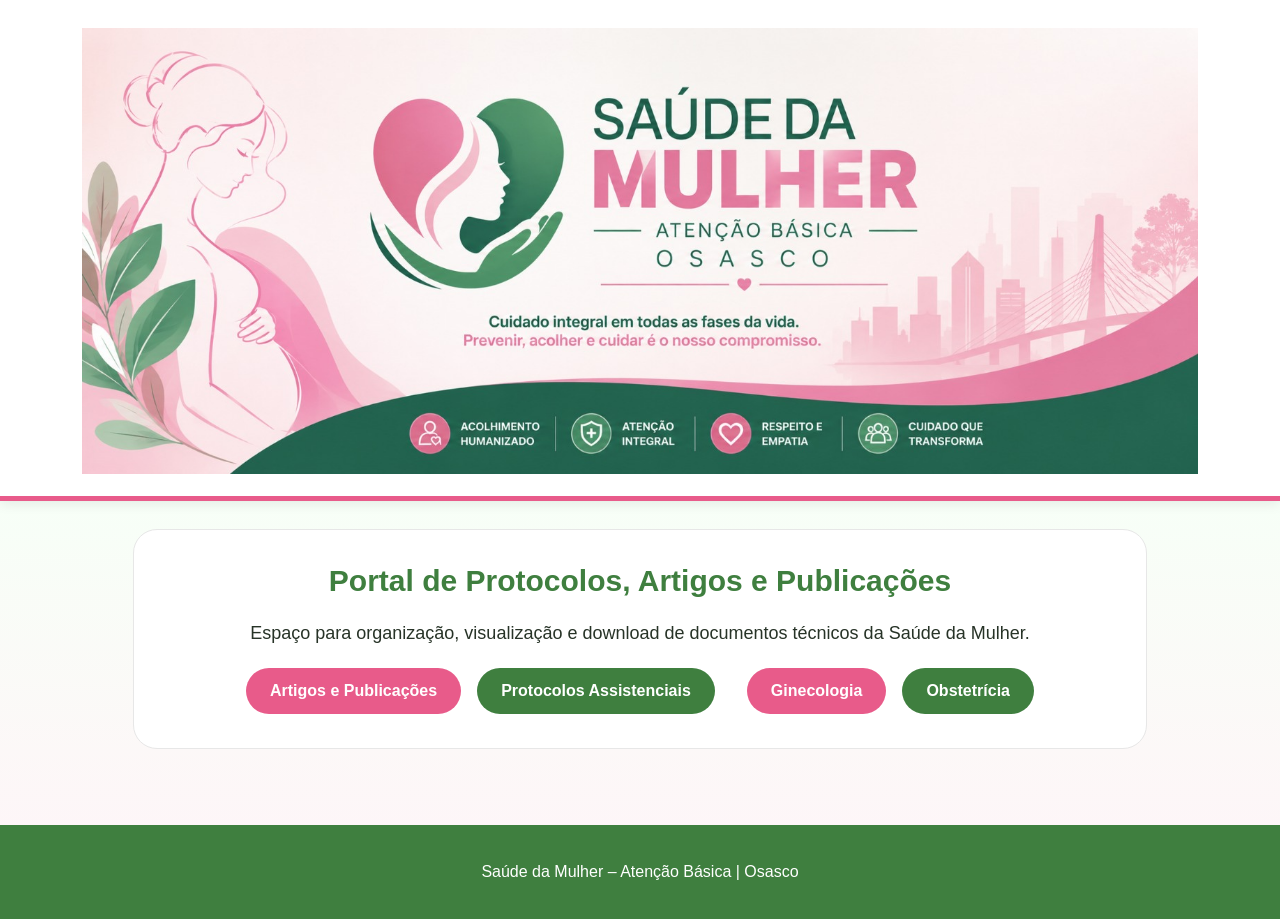
==== saude_da_mulher/index.html @ 72a32a81 "Update index.html" ====
<!DOCTYPE html>
<html lang="pt-BR">
<head>
  <meta charset="UTF-8" />
  <meta name="viewport" content="width=device-width, initial-scale=1.0"/>
  <title>Saúde da Mulher | Atenção Básica Osasco</title>
  <link rel="stylesheet" href="style.css"/>
</head>
<body>
  <header class="topo">

 <img src="logo-saude-mulher-osasco1.jpeg" alt="Logo Saúde da Mulher Atenção Básica Osasco" class="logo1">
 
  </header>

  <main class="container">
    <section class="hero">
      <h2>Portal de Protocolos, Artigos e Publicações</h2>
      <p>Espaço para organização, visualização e download de documentos técnicos da Saúde da Mulher.</p>
      <div class="botoes">
   <a href="https://docs.google.com/spreadsheets/d/19-u2bPFhMKvtmEM6_tHIfZRtIR2HSVrBMoZPZGa_E6I/edit?usp=sharing" target="_smnew" class="botao rosa">Artigos e Publicações</a>
   
	 <a href="https://drive.google.com/drive/folders/1n_FermFcOGhvbZ7TXBC-G_wdrTo5xdJph-MJrsGVz33c_ylwRK8Edl2YwzcXuCIzsrs5pf0w?usp=sharing" target="_smnew" class="botao verde">Protocolos Assistenciais</a>
     
        <br>

		<a href="https://drive.google.com/drive/folders/1jchS19xGboaeKtGPAuAMJUIathdK7BYUEPnJGtewIcTIzZve0Artjiuk8sQVMsIwgZ-JJy0i?usp=sharing" target="_smnew" class="botao rosa">Ginecologia</a>
		<a href="https://drive.google.com/drive/folders/1B0FgYwBD2Z9coHKp0larFZ186M-hNveOZDT_sX9JgslXnvEavG1sOx2qxeD2tVdMhYMa4ssK?usp=sharing" target="_smnew" class="botao verde">Obstetrícia</a>
      </div>
    </section>

  </main>

  <footer>
    <p>Saúde da Mulher – Atenção Básica | Osasco</p>
  </footer>

<! GERAL https://drive.google.com/drive/folders/1rfs1YkkeWYgvloEZ0HOYwIk8lua4fgdv?usp=sharing >
  <script src="script.js"></script>
</body>
</html>
---- saude_da_mulher/style.css ----
:root {
  --verde: #3f7f3f;
  --verde-claro: #e8f4e8;
  --rosa: #e85b8a;
  --rosa-claro: #fde8f0;
  --texto: #273327;
  --branco: #ffffff;
}

* {
  box-sizing: border-box;
}

body {
  margin: 0;
  font-family: Arial, Helvetica, sans-serif;
  color: var(--texto);
background-size: 100%;
background-attachment: fixed;
background-repeat: no-repeat;
background-image: linear-gradient(180deg, #ffffff 0%, #f7fff7 55%, #fff4f8 100%), url('logo-saude-mulher-osasco1.jpeg');
}

.topo {
  text-align: center;
  padding: 28px 20px 18px;
  background: var(--branco);
  border-bottom: 5px solid var(--rosa);
  box-shadow: 0 3px 12px rgba(0,0,0,0.08);
}

.logo {
  max-width: 920px;
  width: 90%;
  height: auto;
}


.logo1 {
  max-width: 1500px;
  width: 90%;
  height: auto;
}

.topo h1 {
  color: var(--verde);
  margin: 10px 0 0;
  font-size: 34px;




}

.topo p {
  color: var(--rosa);
  font-weight: bold;
  margin: 5px 0 0;
  letter-spacing: 1px;
}

.container {
  max-width: 1050px;
  margin: auto;
  padding: 28px 18px;
}

.hero {
  text-align: center;
  background: var(--branco);
  border-radius: 24px;
  padding: 34px 24px;
  margin-bottom: 28px;
  border: 1px solid #e7e7e7;
}

.hero h2 {
  color: var(--verde);
  margin-top: 0;
  font-size: 30px;
}

.hero p {
  font-size: 18px;
}

.botoes {
  display: flex;
  justify-content: center;
  flex-wrap: wrap;
  gap: 16px;
  margin-top: 24px;
}

.botao, button {
  border: none;
  border-radius: 999px;
  padding: 14px 24px;
  font-weight: bold;
  cursor: pointer;
  text-decoration: none;
  transition: 0.2s;
  font-size: 16px;
}

.botao:hover, button:hover {
  transform: translateY(-2px);
  opacity: 0.9;
}

.verde {
  background: var(--verde);
  color: white;
}

.rosa {
  background: var(--rosa);
  color: white;
}

.card {
  background: var(--branco);
  border-radius: 24px;
  padding: 26px;
  margin-bottom: 28px;
  box-shadow: 0 3px 14px rgba(0,0,0,0.07);
  border-left: 8px solid var(--verde);
}

.card:nth-of-type(3) {
  border-left-color: var(--rosa);
}

.card h2 {
  margin-top: 0;
  color: var(--verde);
}

.upload-box, .form-links {
  display: grid;
  gap: 12px;
  margin: 18px 0;
}

input[type="file"],
input[type="text"],
input[type="url"] {
  width: 100%;
  padding: 14px;
  border: 1px solid #d6d6d6;
  border-radius: 14px;
  font-size: 16px;
  background: #fff;
}

button {
  background: var(--verde);
  color: #fff;
}

.form-links button {
  background: var(--rosa);
}

.lista {
  display: grid;
  gap: 12px;
  margin-top: 20px;
}

.item {
  background: #fbfbfb;
  border: 1px solid #e5e5e5;
  border-radius: 16px;
  padding: 16px;
  display: flex;
  justify-content: space-between;
  gap: 12px;
  align-items: center;
  flex-wrap: wrap;
}

.item strong {
  color: var(--verde);
}

.item a {
  color: var(--rosa);
  font-weight: bold;
  text-decoration: none;
}

.remover {
  background: #999;
  padding: 10px 16px;
  font-size: 14px;
}

footer {
  text-align: center;
  padding: 22px;
  background: var(--verde);
  color: white;
  margin-top: 20px;
}

@media (max-width: 650px) {
  .topo h1 {
    font-size: 26px;
	
  }

  .hero h2 {
    font-size: 24px;
  }

  .item {
    align-items: flex-start;
  }
}
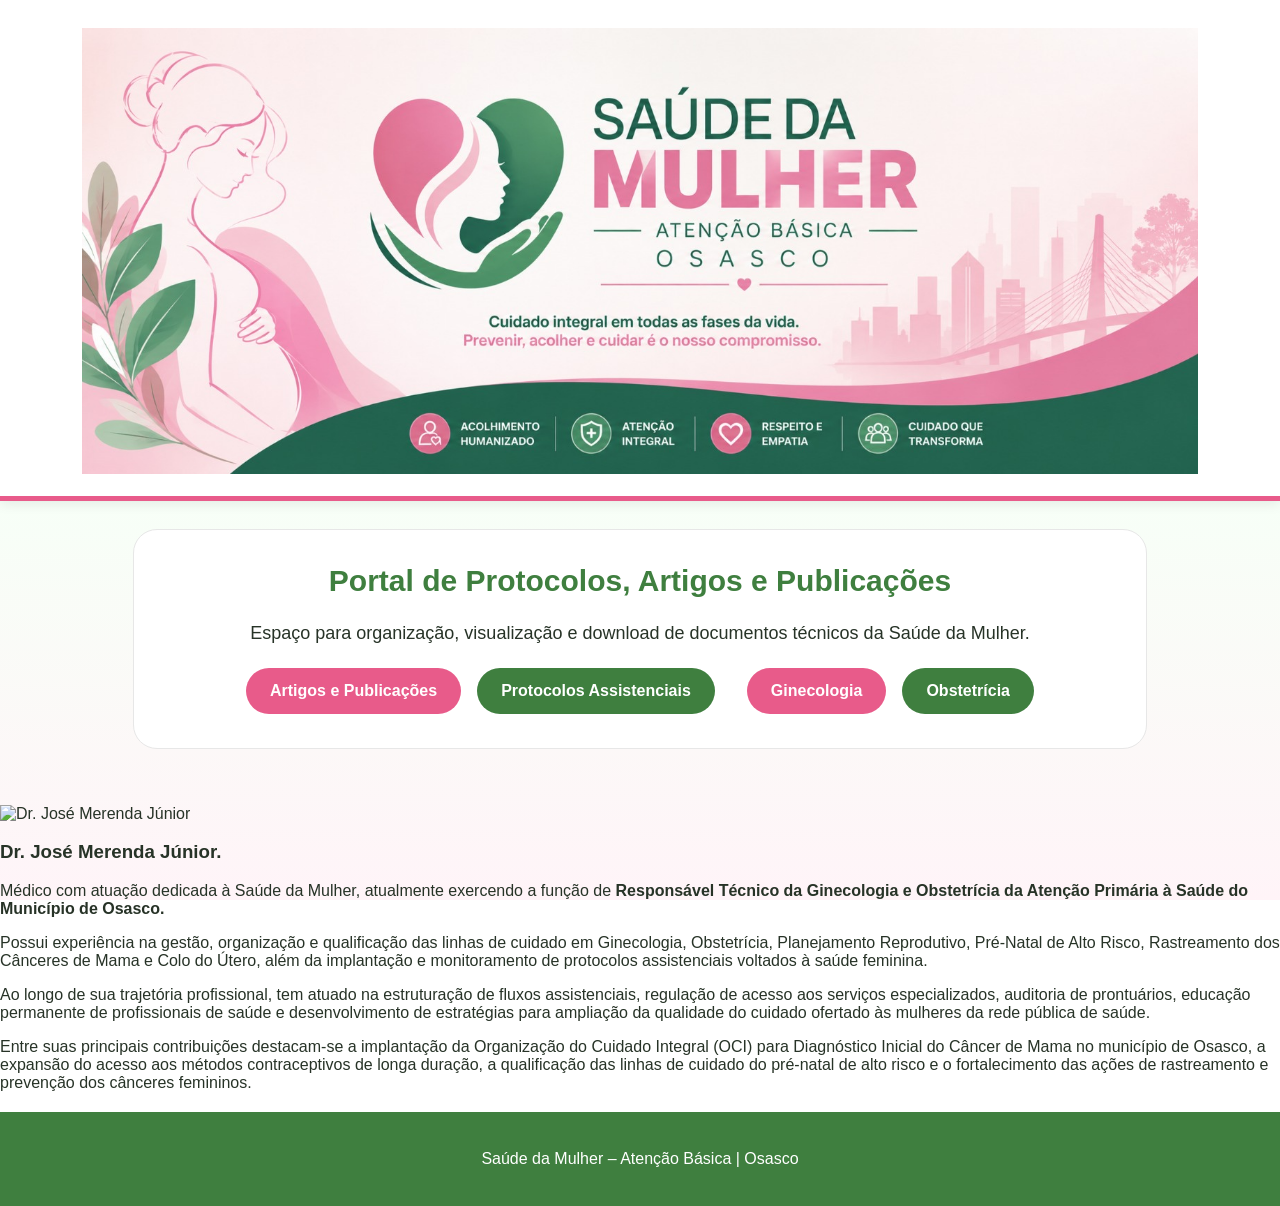
==== commit eda2a624: "Update index.html" ====
--- a/saude_da_mulher/index.html
+++ b/saude_da_mulher/index.html
@@ -32,6 +32,43 @@
 
   </main>
 
+<div class="foto-dr">
+    <img src="dr-jose.jpg" alt="Dr. José Merenda Júnior">
+  </div>
+
+  <div class="texto-dr">
+    <h3>Dr. José Merenda Júnior.</h3>
+
+    <p>
+      Médico com atuação dedicada à Saúde da Mulher, atualmente exercendo a função de
+      <strong>Responsável Técnico da Ginecologia e Obstetrícia da Atenção Primária à Saúde do Município de Osasco.</strong>
+    </p>
+
+    <p>
+      Possui experiência na gestão, organização e qualificação das linhas de cuidado em
+      Ginecologia, Obstetrícia, Planejamento Reprodutivo, Pré-Natal de Alto Risco,
+      Rastreamento dos Cânceres de Mama e Colo do Útero, além da implantação e monitoramento
+      de protocolos assistenciais voltados à saúde feminina.
+    </p>
+
+    <p>
+      Ao longo de sua trajetória profissional, tem atuado na estruturação de fluxos assistenciais,
+      regulação de acesso aos serviços especializados, auditoria de prontuários, educação
+      permanente de profissionais de saúde e desenvolvimento de estratégias para ampliação da
+      qualidade do cuidado ofertado às mulheres da rede pública de saúde.
+    </p>
+
+    <p>
+      Entre suas principais contribuições destacam-se a implantação da Organização do Cuidado
+      Integral (OCI) para Diagnóstico Inicial do Câncer de Mama no município de Osasco, a expansão
+      do acesso aos métodos contraceptivos de longa duração, a qualificação das linhas de cuidado
+      do pré-natal de alto risco e o fortalecimento das ações de rastreamento e prevenção dos
+      cânceres femininos.
+    </p>
+  </div>
+
+</div>
+	
   <footer>
     <p>Saúde da Mulher – Atenção Básica | Osasco</p>
   </footer>
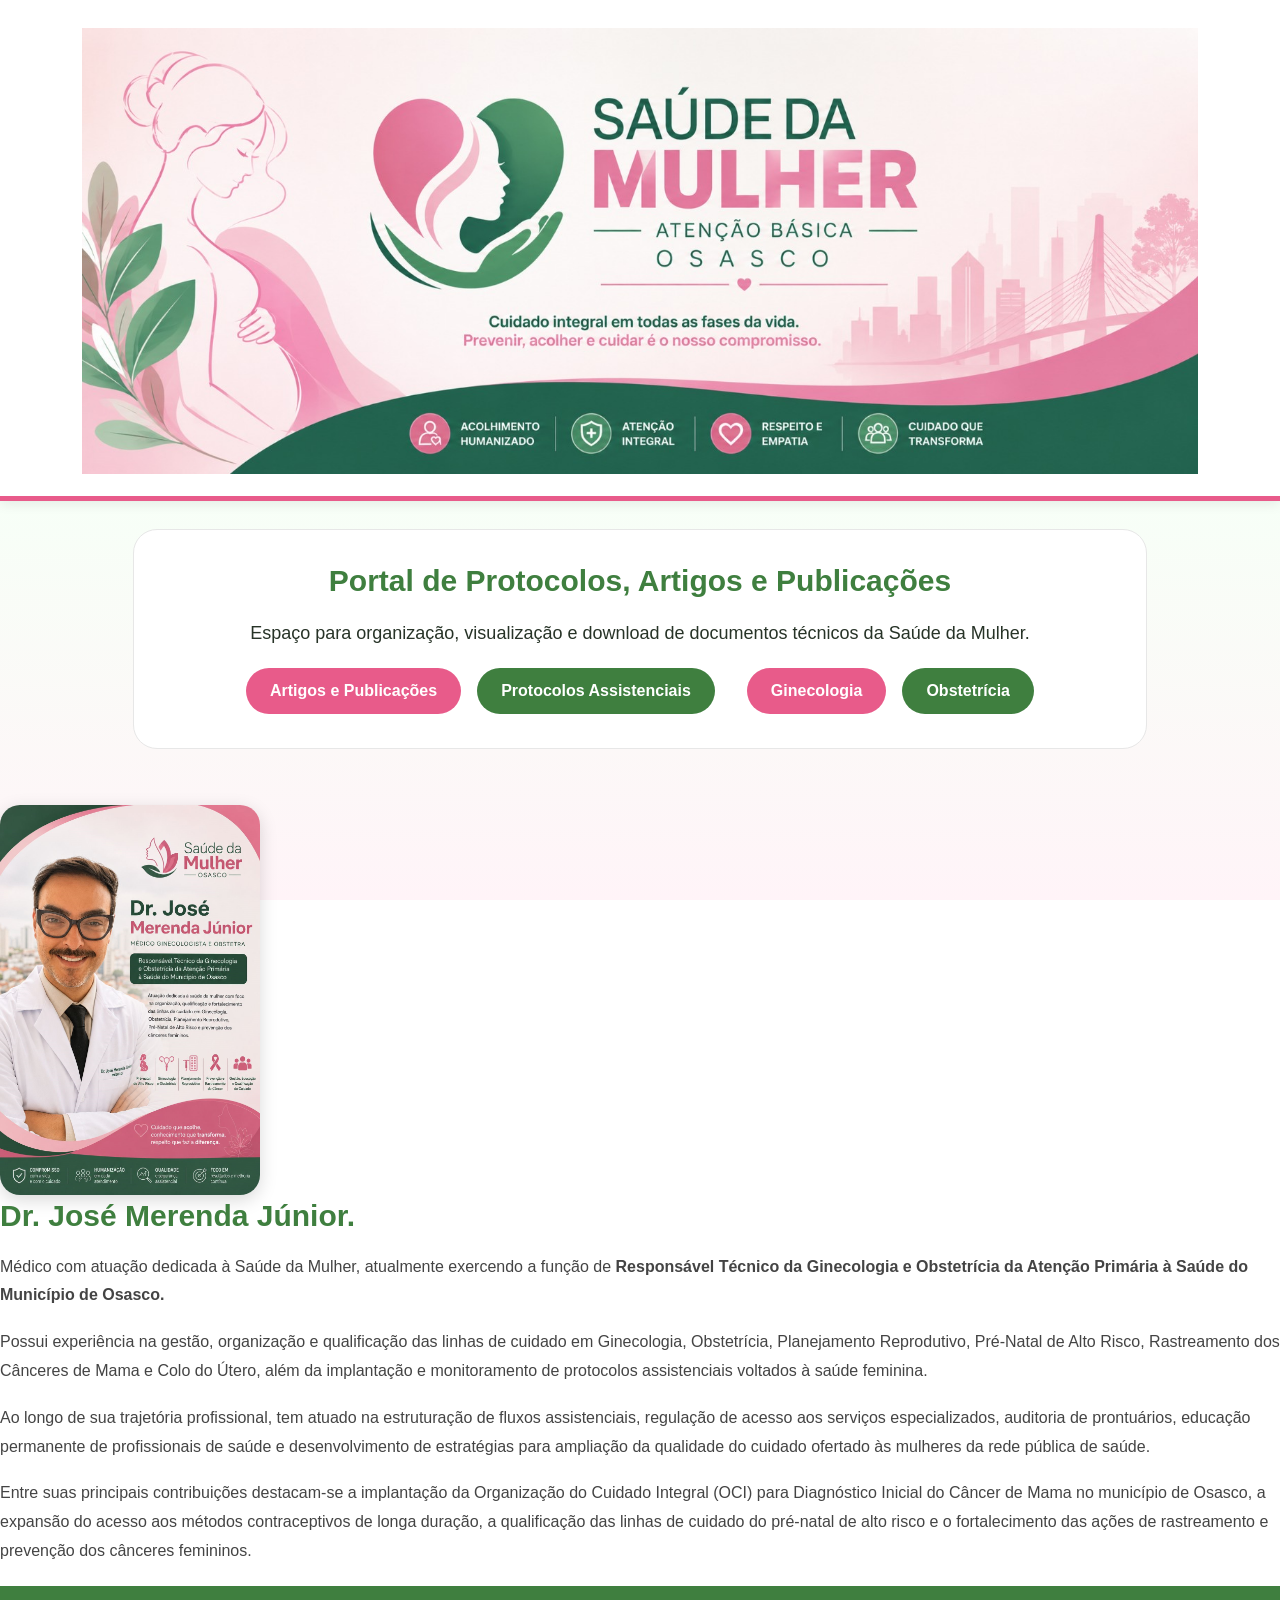
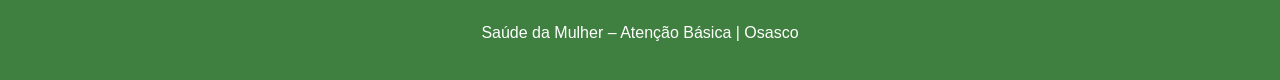
==== commit af2f1607: "Update index.html" ====
--- a/saude_da_mulher/index.html
+++ b/saude_da_mulher/index.html
@@ -73,7 +73,7 @@
     <p>Saúde da Mulher – Atenção Básica | Osasco</p>
   </footer>
 
-<! GERAL https://drive.google.com/drive/folders/1rfs1YkkeWYgvloEZ0HOYwIk8lua4fgdv?usp=sharing >
+
   <script src="script.js"></script>
 </body>
 </html>
--- a/saude_da_mulher/style.css
+++ b/saude_da_mulher/style.css
@@ -218,3 +218,58 @@
     align-items: flex-start;
   }
 }
+
+.responsavel-tecnico {
+  margin-top: 45px;
+  display: flex;
+  gap: 35px;
+  align-items: flex-start;
+  background: #fff;
+  padding: 35px;
+  border-radius: 24px;
+  box-shadow: 0 5px 20px rgba(0,0,0,0.08);
+  border-top: 6px solid var(--rosa);
+}
+
+.foto-dr img {
+  width: 260px;
+  border-radius: 20px;
+  box-shadow: 0 5px 18px rgba(0,0,0,0.15);
+}
+
+.texto-dr {
+  text-align: left;
+}
+
+.texto-dr h3 {
+  margin-top: 0;
+  color: var(--verde);
+  font-size: 30px;
+  margin-bottom: 20px;
+}
+
+.texto-dr p {
+  font-size: 16px;
+  line-height: 1.8;
+  margin-bottom: 18px;
+  color: #444;
+}
+
+@media (max-width: 900px) {
+  .responsavel-tecnico {
+    flex-direction: column;
+    text-align: center;
+  }
+
+  .foto-dr img {
+    width: 220px;
+  }
+
+  .texto-dr {
+    text-align: justify;
+  }
+
+  .texto-dr h3 {
+    text-align: center;
+  }
+}
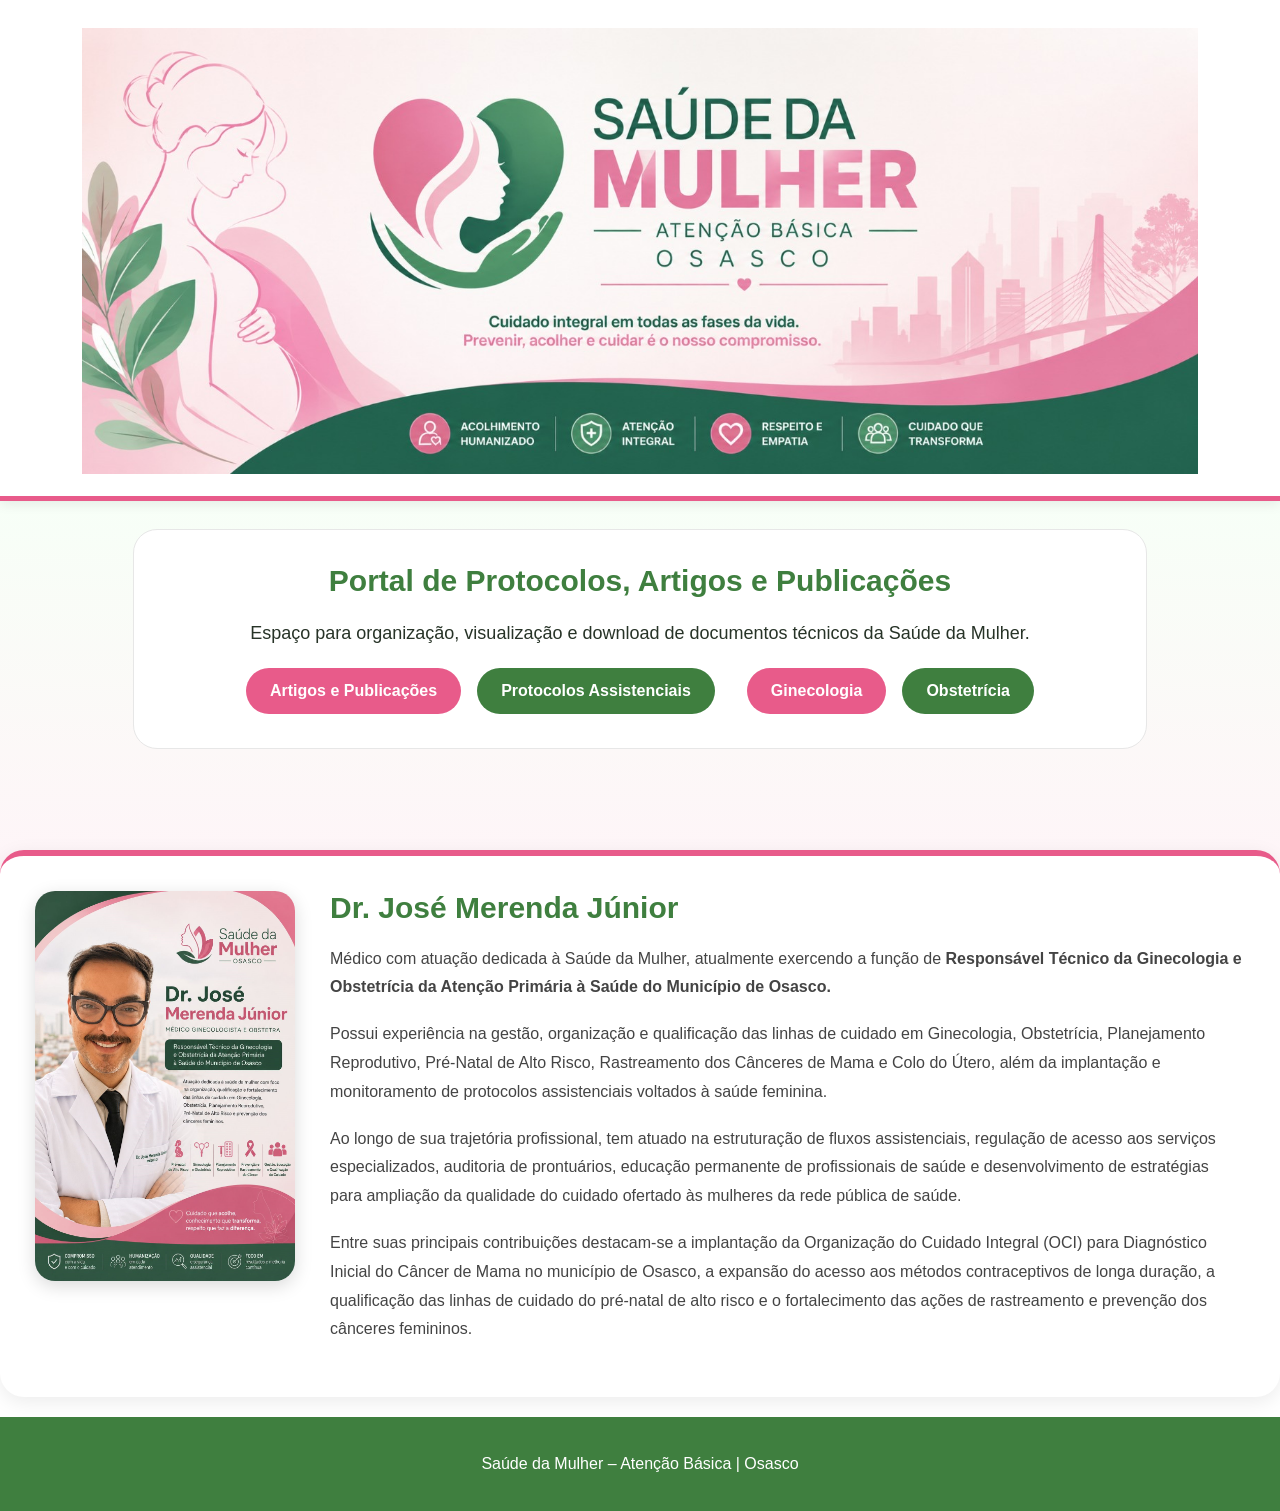
==== commit 8663d3ae: "Update index.html" ====
--- a/saude_da_mulher/index.html
+++ b/saude_da_mulher/index.html
@@ -32,12 +32,14 @@
 
   </main>
 
+	
+<div class="responsavel-tecnico">
 <div class="foto-dr">
     <img src="dr-jose.jpg" alt="Dr. José Merenda Júnior">
   </div>
 
   <div class="texto-dr">
-    <h3>Dr. José Merenda Júnior.</h3>
+    <h3>Dr. José Merenda Júnior</h3>
 
     <p>
       Médico com atuação dedicada à Saúde da Mulher, atualmente exercendo a função de
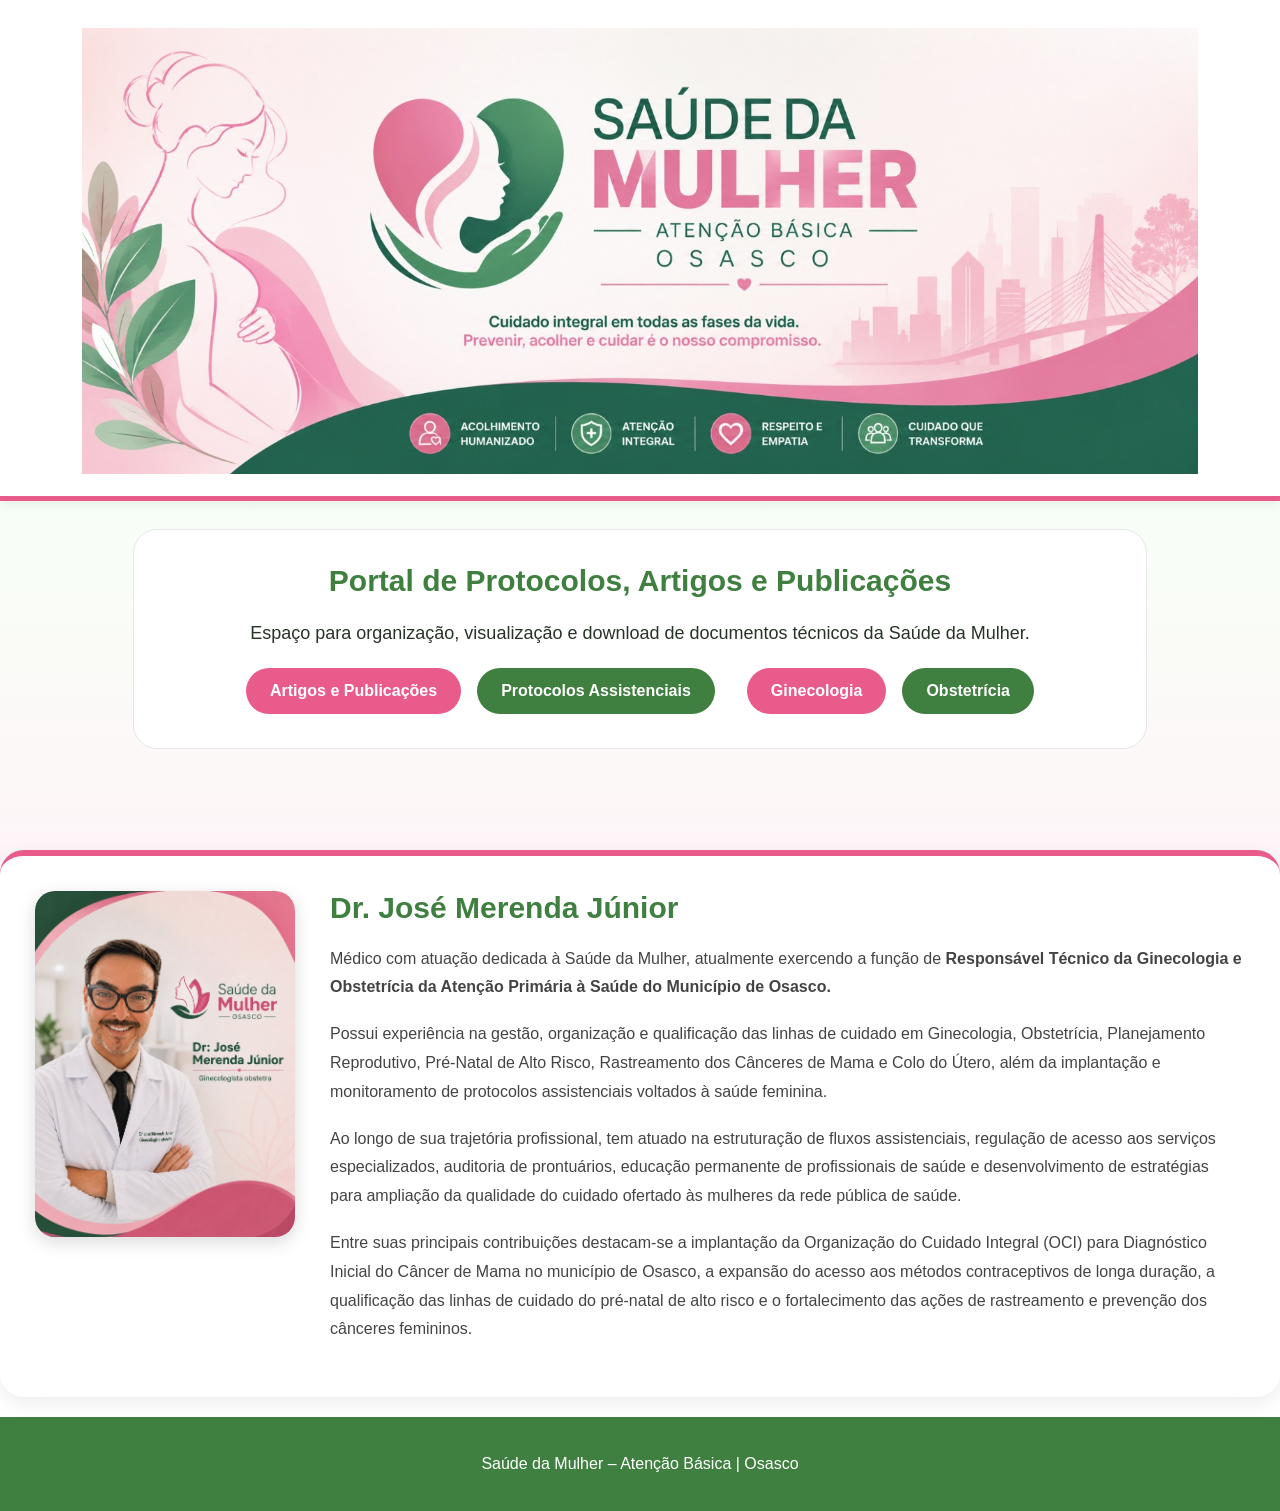
==== commit 3461a01b: "Update index.html" ====
--- a/saude_da_mulher/index.html
+++ b/saude_da_mulher/index.html
@@ -35,7 +35,7 @@
 	
 <div class="responsavel-tecnico">
 <div class="foto-dr">
-    <img src="dr-jose.jpg" alt="Dr. José Merenda Júnior">
+    <img src="dr-jose.jpeg" alt="Dr. José Merenda Júnior">
   </div>
 
   <div class="texto-dr">
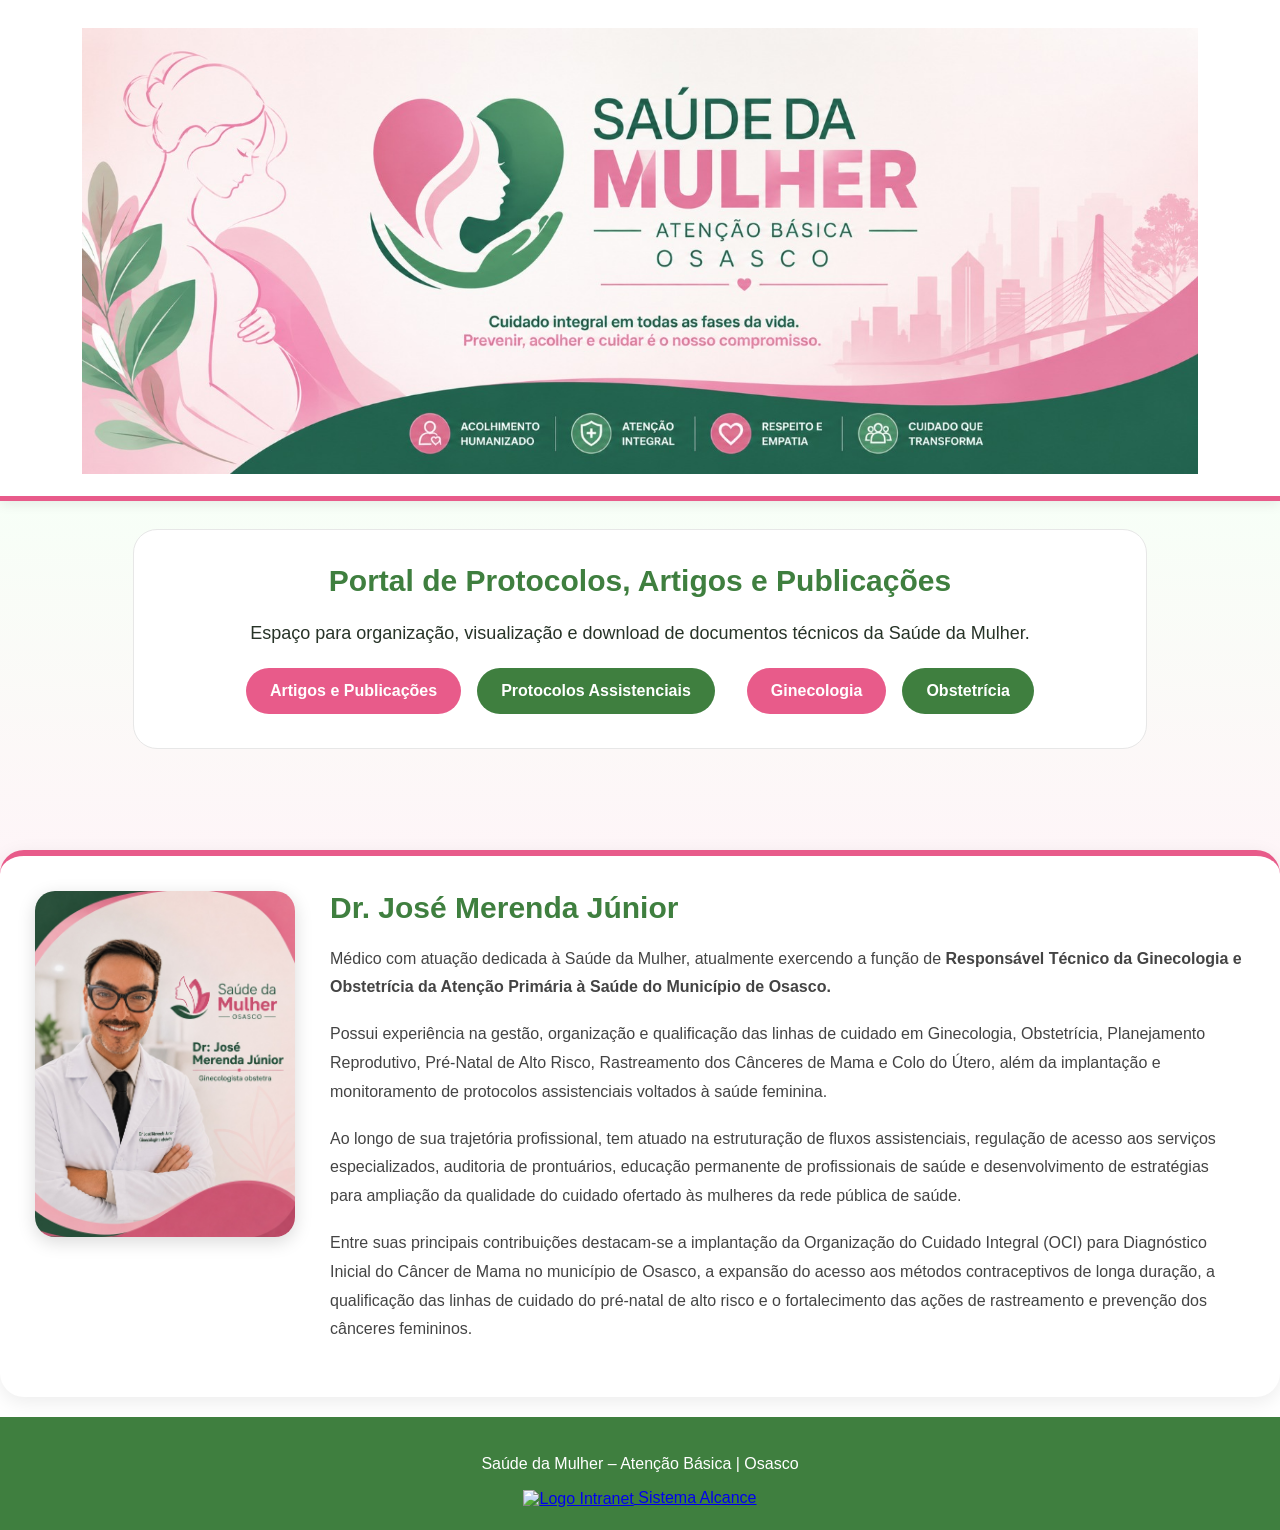
==== commit 2e45caec: "Update index.html" ====
--- a/saude_da_mulher/index.html
+++ b/saude_da_mulher/index.html
@@ -73,6 +73,10 @@
 	
   <footer>
     <p>Saúde da Mulher – Atenção Básica | Osasco</p>
+<a href="https://alcancedab.github.io/sistemaalcance/" id="alcance_home" name="alcance_home">
+        <span class="header-tag">
+         <img src="faviconA_500x476.png" alt="Logo Intranet" style="width: 20px; height: 20px; vertical-align: middle;"> Sistema Alcance</span>    </a>
+  
   </footer>
 
 
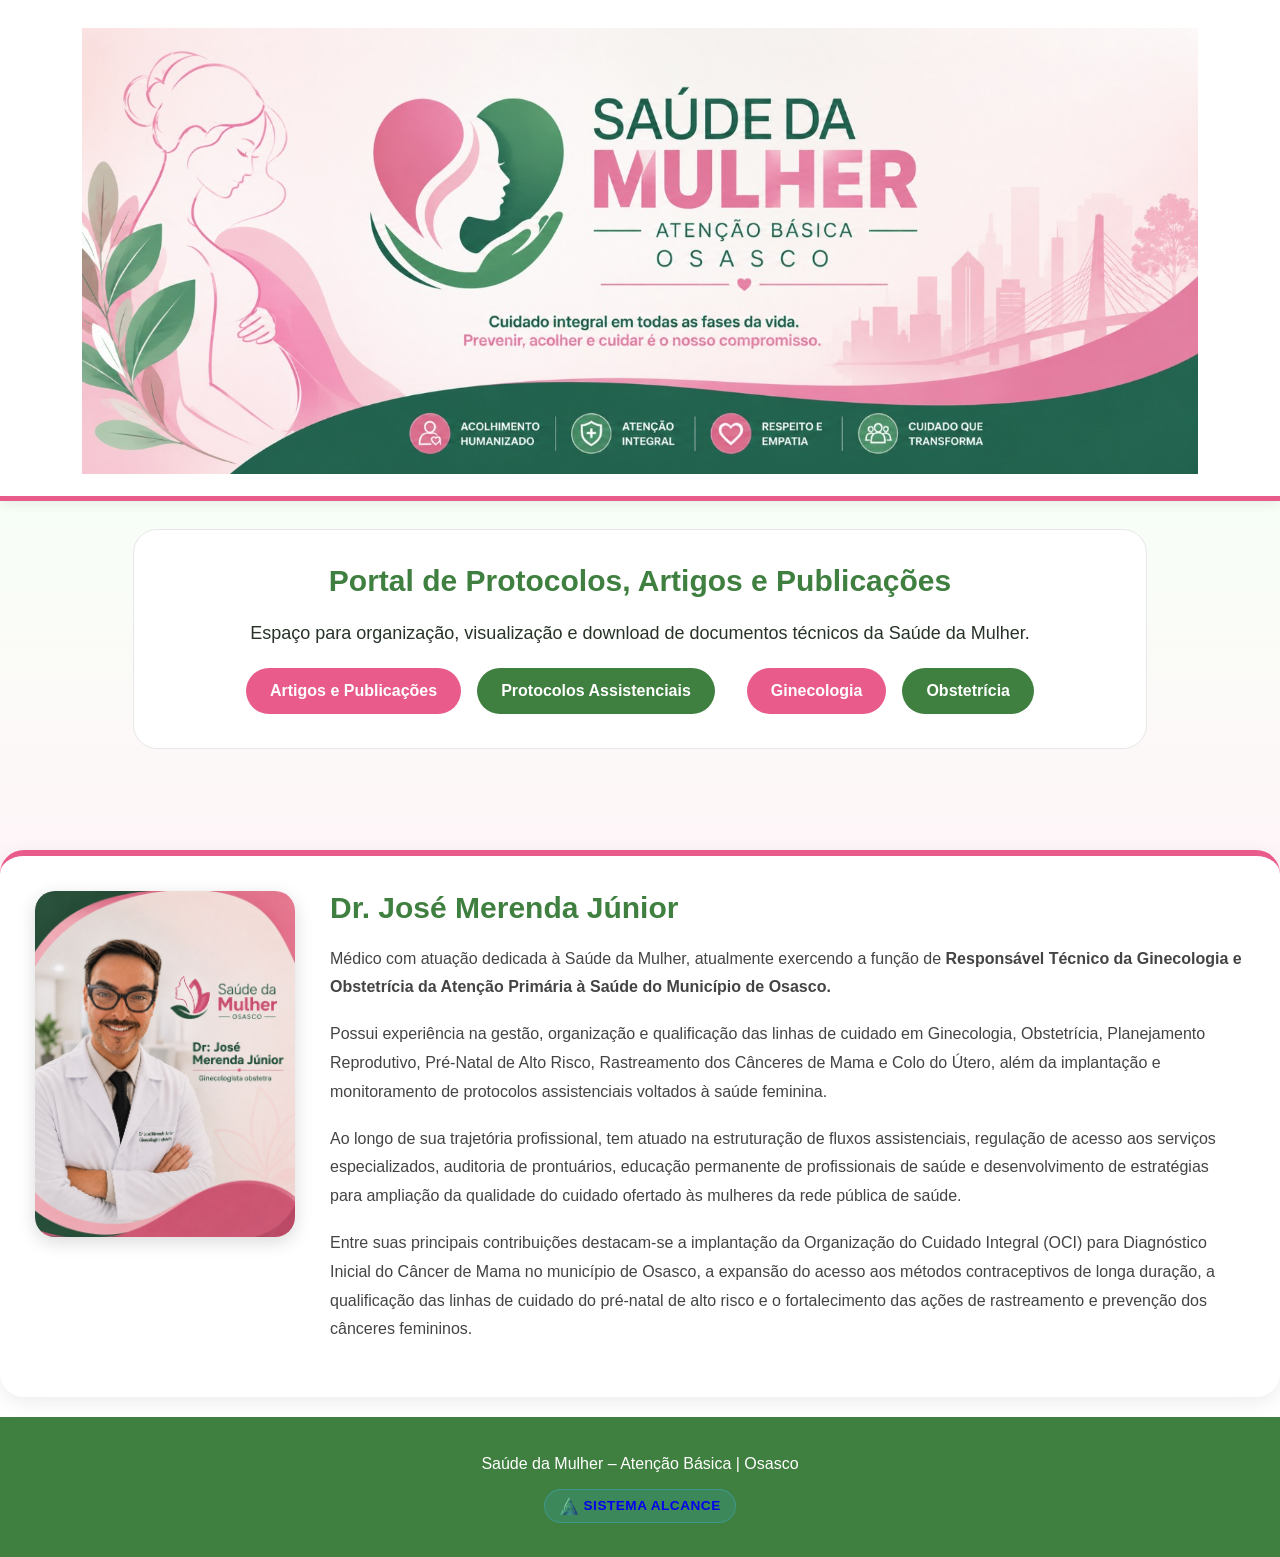
==== commit 1a42690b: "Update index.html" ====
--- a/saude_da_mulher/index.html
+++ b/saude_da_mulher/index.html
@@ -2,6 +2,16 @@
 <!DOCTYPE html>
 <html lang="pt-BR">
 <head>
+<!-- Google tag (gtag.js) -->
+<script async src="https://www.googletagmanager.com/gtag/js?id=G-38ZMN3E2EZ"></script>
+<script>
+  window.dataLayer = window.dataLayer || [];
+  function gtag(){dataLayer.push(arguments);}
+  gtag('js', new Date());
+
+  gtag('config', 'G-38ZMN3E2EZ');
+</script>
+	
   <meta charset="UTF-8" />
   <meta name="viewport" content="width=device-width, initial-scale=1.0"/>
   <title>Saúde da Mulher | Atenção Básica Osasco</title>
--- a/saude_da_mulher/style.css
+++ b/saude_da_mulher/style.css
@@ -273,3 +273,18 @@
     text-align: center;
   }
 }
+
+
+        .header-tag {
+            display: inline-block;
+            background-color: rgba(56, 189, 248, 0.15);
+            color: var(--primary-accent);
+            font-size: 0.85rem;
+            font-weight: 600;
+            padding: 6px 14px;
+            border-radius: 20px;
+            text-transform: uppercase;
+            letter-spacing: 0.5px;
+            margin-bottom: 12px;
+            border: 1px solid rgba(56, 189, 248, 0.3);
+        }
